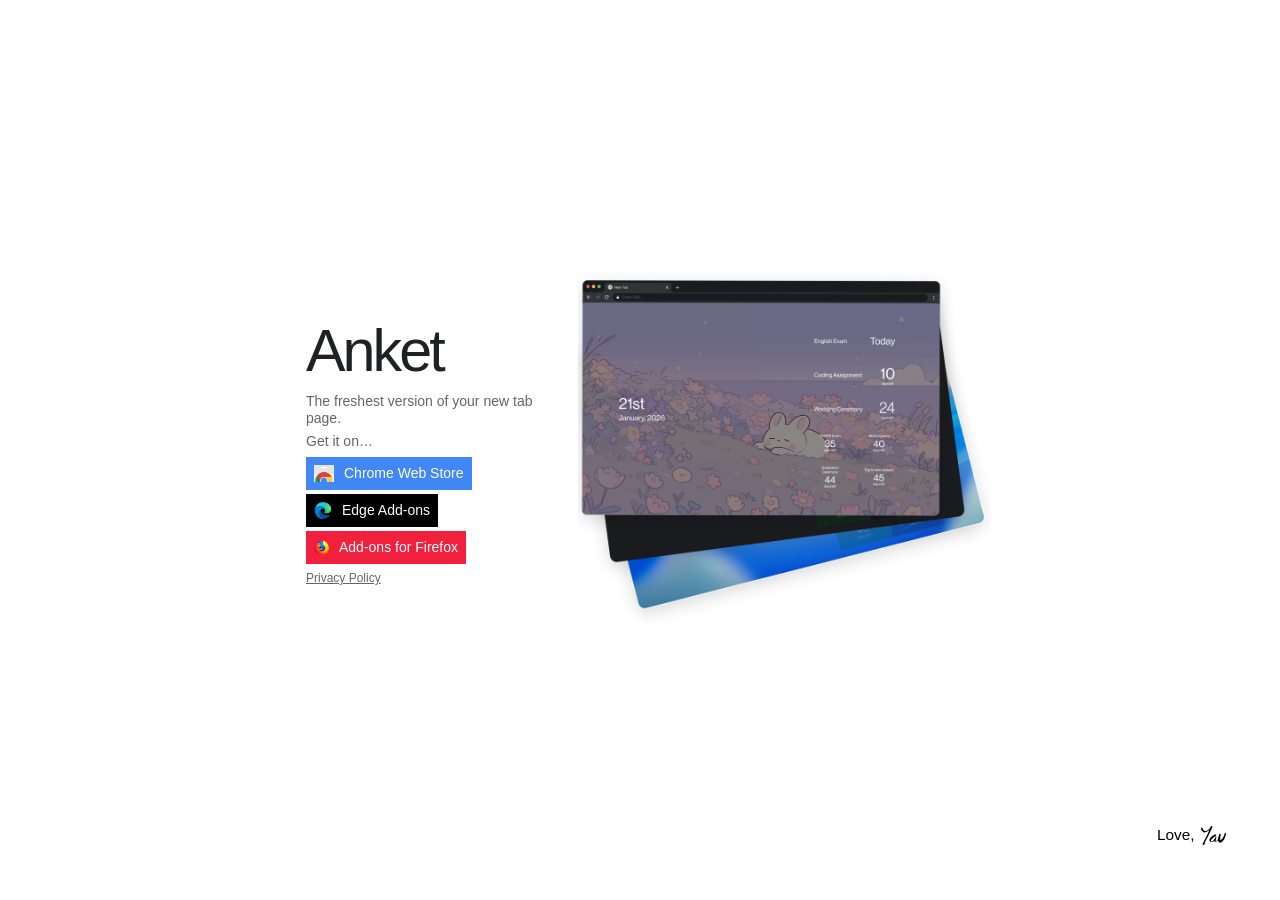
==== anket/index.html @ 48ada391 "Early commit" ====
<!doctype html>
<html lang="en">
<head>
  <meta charset="utf-8">
  <meta name="viewport" content="width=device-width, initial-scale=1">
  <title>Anket</title>
  <meta name="description" content="The freshest version of your new tab page.">
  <link rel="icon" href="/assets/yav-signature.svg">
  <link rel="stylesheet" href="/assets/styles.css">
</head>
<body>
  <main class="anket">
    <div class="anket-row">
      <div class="anket-copy">
        <h1 class="wordmark">Anket</h1>
        <p class="lede">The freshest version of your new tab page.</p>
        <p class="get-it">Get it on&hellip;</p>

        <!-- Store listings are pending review — these point at /404.html until they're live. -->
        <div class="store-links">
          <a class="store-link store-link--chrome" href="/404.html">
            <span class="icon icon--chrome"><img src="/assets/chrome.png" alt="" width="20" height="17"></span>
            <span>Chrome Web Store</span>
          </a>
          <a class="store-link store-link--edge" href="/404.html">
            <span class="icon icon--edge"><img src="/assets/edge.png" alt="" width="18" height="17"></span>
            <span>Edge Add-ons</span>
          </a>
          <a class="store-link store-link--firefox" href="/404.html">
            <span class="icon icon--firefox"><img src="/assets/firefox.png" alt="" width="15" height="15"></span>
            <span>Add-ons for Firefox</span>
          </a>
        </div>

        <p class="privacy-link"><a href="/anket/privacy-policy">Privacy Policy</a></p>
      </div>

      <div class="anket-shot">
        <img src="/assets/anket-hero.png" alt="Anket new tab page showing a calendar countdown over a custom background" width="412" height="370">
      </div>
    </div>
  </main>

  <p class="signoff">
    <span>Love,</span>
    <img class="signature" src="/assets/yav-signature.svg" alt="Yav" width="26" height="19">
  </p>
</body>
</html>
---- assets/styles.css ----
/* ------------------------------------------------------------------
   mryav.com — shared styles
   Type: Neue Haas Grotesk Display Pro (design), Helvetica Neue fallback.
   Drop woff2 files into /assets/fonts and uncomment the @font-face
   blocks below to render the licensed family.
   ------------------------------------------------------------------ */

/*
@font-face {
  font-family: "Neue Haas Grotesk Display Pro";
  src: url("fonts/NeueHaasDisplayLight.woff2") format("woff2");
  font-weight: 300;
  font-style: normal;
  font-display: swap;
}
@font-face {
  font-family: "Neue Haas Grotesk Display Pro";
  src: url("fonts/NeueHaasDisplayRoman.woff2") format("woff2");
  font-weight: 400;
  font-style: normal;
  font-display: swap;
}
@font-face {
  font-family: "Neue Haas Grotesk Display Pro";
  src: url("fonts/NeueHaasDisplayBold.woff2") format("woff2");
  font-weight: 700;
  font-style: normal;
  font-display: swap;
}
*/

:root {
  --font-sans: "Neue Haas Grotesk Display Pro", "Helvetica Neue", Helvetica, Arial, sans-serif;
  --ink: #000;
  --wordmark: #202124;
  --chrome-blue: #4287f6;
  --firefox-red: #f1213e;
  --muted-opacity: 0.6;
}

*,
*::before,
*::after {
  box-sizing: border-box;
}

html {
  -webkit-text-size-adjust: 100%;
}

body {
  margin: 0;
  background: #fff;
  color: var(--ink);
  font-family: var(--font-sans);
  font-weight: 400;
  line-height: 1.2;
  -webkit-font-smoothing: antialiased;
  -moz-osx-font-smoothing: grayscale;
}

a {
  color: inherit;
}

/* Link that carries no underline — used where the design shows plain text */
a.plain {
  text-decoration: none;
}

a.plain:hover,
a.plain:focus-visible {
  text-decoration: underline;
}

img {
  max-width: 100%;
}

/* ---------- Signature ---------- */

.signature {
  display: block;
  width: 25.385px;
  height: 18.374px;
  flex: none;
}

/* "Love, Yav" sign-off, pinned to the bottom-right of the viewport */
.signoff {
  position: fixed;
  right: 54px;
  bottom: 40px;
  display: flex;
  align-items: center;
  gap: 6px;
  font-size: 15.385px;
  pointer-events: none;
}

/* ---------- Home ---------- */

.home {
  min-height: 100vh;
  min-height: 100svh;
  display: flex;
  flex-direction: column;
  align-items: center;
  justify-content: center;
  padding: 16px;
}

.home-lines {
  display: flex;
  flex-direction: column;
  gap: 10px;
  align-items: flex-start;
  font-size: 15.385px;
}

.home-lines p {
  margin: 0;
}

.home-greeting {
  display: flex;
  align-items: center;
  gap: 4px;
}

/* Measure-limited lines on the 404 */
.wrap-316 {
  max-width: 316px;
}

/* ---------- Anket landing ---------- */

.anket {
  min-height: 100vh;
  min-height: 100svh;
  display: flex;
  flex-direction: column;
  align-items: center;
  justify-content: center;
  padding: 16px;
}

.anket-row {
  display: flex;
  align-items: center;
  justify-content: space-between;
  gap: 32px;
  width: 100%;
  max-width: 700px;
  height: 400px;
  padding: 0 16px;
}

.anket-copy {
  display: flex;
  flex-direction: column;
  align-items: flex-start;
  gap: 7px;
}

.wordmark {
  margin: 0;
  color: var(--wordmark);
  font-size: 59.259px;
  font-weight: 300;
  letter-spacing: -2.963px;
  white-space: nowrap;
}

.anket-copy .lede,
.anket-copy .get-it {
  margin: 0;
  width: 240px;
  font-size: 14px;
  opacity: var(--muted-opacity);
}

.store-links {
  display: flex;
  flex-direction: column;
  align-items: flex-start;
  gap: 4px;
}

.store-link {
  display: flex;
  align-items: center;
  justify-content: center;
  gap: 10px;
  padding: 8px;
  color: #fff;
  font-size: 14px;
  text-decoration: none;
  white-space: nowrap;
  transition: opacity 0.15s ease;
}

.store-link:hover,
.store-link:focus-visible {
  opacity: 0.85;
}

.store-link--chrome {
  background: var(--chrome-blue);
}

.store-link--edge {
  background: #000;
}

.store-link--firefox {
  background: var(--firefox-red);
}

.store-link .icon {
  display: block;
  flex: none;
  overflow: hidden;
}

.store-link .icon img {
  display: block;
  width: 100%;
  height: 100%;
  object-fit: cover;
}

.icon--chrome {
  width: 20px;
  height: 17px;
}

.icon--edge {
  width: 18px;
  height: 17px;
}

.icon--firefox {
  width: 15px;
  height: 15px;
}

.privacy-link {
  margin: 0;
  font-size: 12px;
  opacity: var(--muted-opacity);
}

.anket-shot {
  flex: none;
  width: 412px;
  height: 370px;
  overflow: hidden;
}

.anket-shot img {
  display: block;
  width: 100%;
  height: 100%;
  object-fit: cover;
}

/* ---------- Privacy policy ---------- */

body.policy-page {
  position: relative;
}

body.policy-page .signoff {
  position: absolute;
  bottom: 40px;
}

.policy {
  min-height: 100vh;
  min-height: 100svh;
  display: flex;
  flex-direction: column;
  align-items: center;
  padding: 16px;
}

.policy-inner {
  width: 100%;
  max-width: 700px;
  padding: 124px 16px 120px;
}

.policy-head {
  display: flex;
  align-items: center;
  gap: 18px;
  margin-bottom: 7px;
}

.policy-head .wordmark {
  font-size: 37.5px;
  letter-spacing: -1.875px;
}

.policy-head .kicker {
  margin: 0;
  font-size: 14px;
  opacity: var(--muted-opacity);
}

.doc {
  max-width: 481px;
  font-size: 14px;
  opacity: var(--muted-opacity);
}

.doc h2 {
  margin: 0 0 17px;
  font-size: 24px;
  font-weight: 300;
  line-height: 1.2;
}

.doc p {
  margin: 0 0 17px;
}

.doc ul {
  margin: 0 0 17px;
  padding: 0;
}

.doc li {
  margin: 0;
}

.doc strong {
  font-weight: 700;
}

/* Plain dash list — flush left, matching the design */
.dash-list {
  list-style: none;
}

.dash-list li::before {
  content: "- ";
}

/* Bulleted list — hanging bullet, 1.5em indent */
.bullet-list {
  list-style: disc;
  padding-left: 21px;
}

.doc a {
  color: inherit;
}

/* Link that carries no underline — used where the design shows plain text */
a.plain {
  text-decoration: none;
}

a.plain:hover,
a.plain:focus-visible {
  text-decoration: underline;
}

/* ---------- Responsive ---------- */

@media (max-width: 720px) {
  .anket-row {
    flex-direction: column;
    align-items: flex-start;
    justify-content: center;
    height: auto;
    gap: 40px;
  }

  .anket-shot {
    width: 100%;
    max-width: 412px;
    height: auto;
    aspect-ratio: 412 / 370;
  }

  .wordmark {
    font-size: 48px;
    letter-spacing: -2.4px;
  }

  .policy-inner {
    padding: 72px 16px 120px;
  }

  .policy-head {
    flex-wrap: wrap;
    gap: 12px;
  }

  .policy-head .wordmark {
    font-size: 32px;
    letter-spacing: -1.6px;
  }

  .signoff {
    right: 24px;
    bottom: 24px;
  }
}
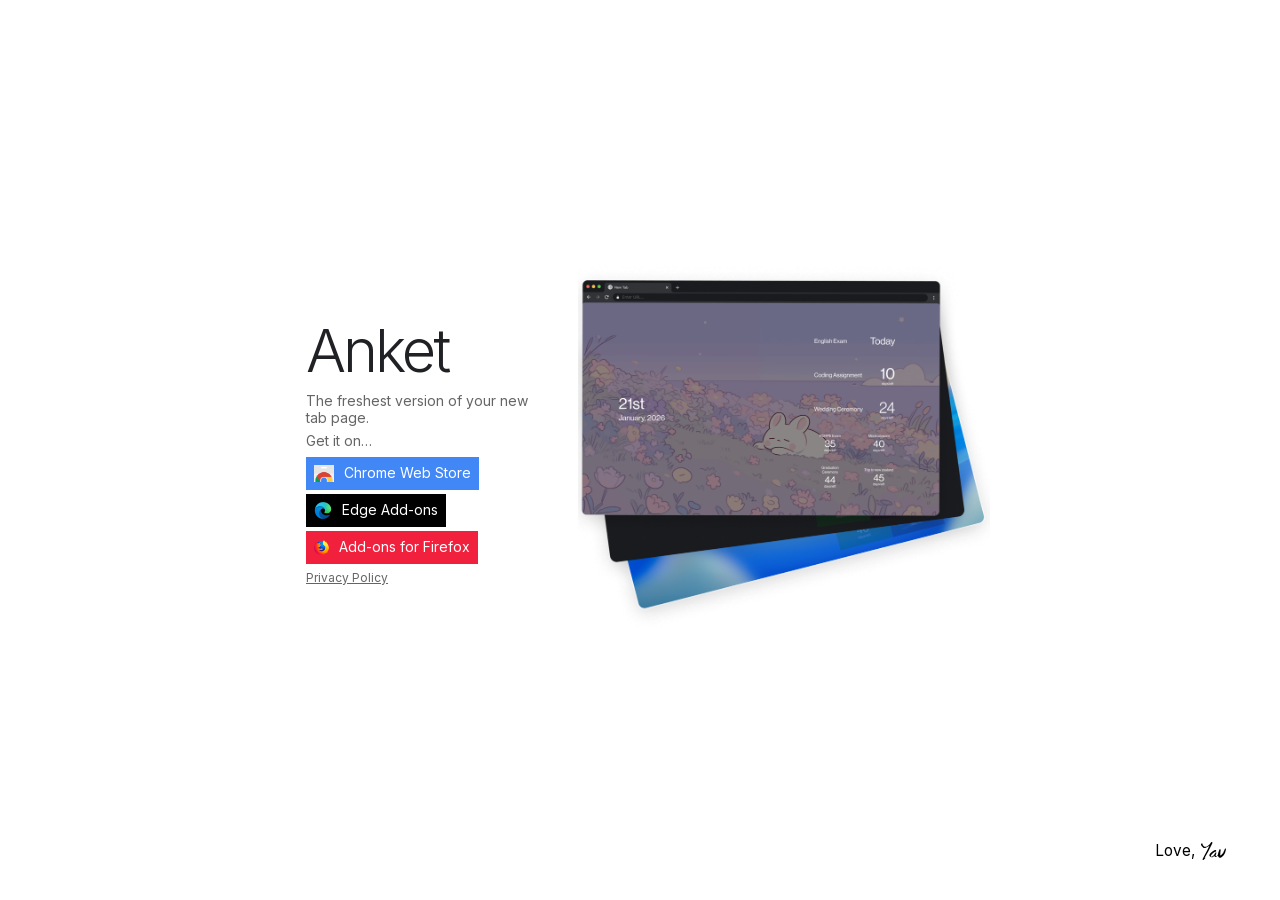
==== commit 9815c0a7: "favuicon" ====
--- a/anket/index.html
+++ b/anket/index.html
@@ -5,7 +5,7 @@
   <meta name="viewport" content="width=device-width, initial-scale=1">
   <title>Anket</title>
   <meta name="description" content="The freshest version of your new tab page.">
-  <link rel="icon" href="/assets/yav-signature.svg">
+  <link rel="icon" href="/assets/favicon.png">
   <link rel="stylesheet" href="/assets/styles.css">
 </head>
 <body>
--- a/assets/styles.css
+++ b/assets/styles.css
@@ -1,36 +1,63 @@
 /* ------------------------------------------------------------------
    mryav.com — shared styles
-   Type: Neue Haas Grotesk Display Pro (design), Helvetica Neue fallback.
-   Drop woff2 files into /assets/fonts and uncomment the @font-face
-   blocks below to render the licensed family.
+
+   TYPE
+   The design is set in Neue Haas Grotesk Display Pro. All eight of its
+   weights install under the single family name "Neue Haas Grotesk
+   Display Pro" with non-standard style names ("45 Light", "55 Roman",
+   "75 Bold"), which browsers cannot map onto CSS font-weight — asking
+   that family for weight 300 or 400 lands on the XXThin face, and every
+   page renders hairline-thin.
+
+   So we never name that family directly. Instead each cut is bound to
+   the CSS weight it belongs to, addressed by its PostScript name, under
+   the alias "Neue Haas Display". Visitors without the font fall through
+   to Inter, a neo-grotesque with the same weight steps, self-hosted so
+   it renders identically everywhere and contacts no third party.
+
+   Weight mapping — 45 Light -> 300, 55 Roman -> 400, 75 Bold -> 700.
+
+   To serve Neue Haas to visitors too, you need a webfont licence from
+   Commercial Type (the desktop .ttf files in ~/Library/Fonts are not
+   licensed for embedding). With one, drop the woff2 files into
+   /assets/fonts and add a url() after each local() below.
    ------------------------------------------------------------------ */
 
-/*
 @font-face {
-  font-family: "Neue Haas Grotesk Display Pro";
-  src: url("fonts/NeueHaasDisplayLight.woff2") format("woff2");
+  font-family: "Neue Haas Display";
+  src: local("NeueHaasDisplay-Light"), local("Neue Haas Grotesk Display Pro 45 Light");
   font-weight: 300;
   font-style: normal;
-  font-display: swap;
-}
+}
+
 @font-face {
-  font-family: "Neue Haas Grotesk Display Pro";
-  src: url("fonts/NeueHaasDisplayRoman.woff2") format("woff2");
+  font-family: "Neue Haas Display";
+  src: local("NeueHaasDisplay-Roman"), local("Neue Haas Grotesk Display Pro 55 Roman");
   font-weight: 400;
   font-style: normal;
-  font-display: swap;
-}
+}
+
 @font-face {
-  font-family: "Neue Haas Grotesk Display Pro";
-  src: url("fonts/NeueHaasDisplayBold.woff2") format("woff2");
+  font-family: "Neue Haas Display";
+  src: local("NeueHaasDisplay-Bold"), local("Neue Haas Grotesk Display Pro 75 Bold");
   font-weight: 700;
   font-style: normal;
+}
+
+/* Inter (SIL Open Font License 1.1) — variable, latin subset */
+@font-face {
+  font-family: "Inter";
+  src: url("fonts/inter-latin.woff2") format("woff2");
+  font-weight: 100 900;
+  font-style: normal;
   font-display: swap;
-}
-*/
+  unicode-range: U+0000-00FF, U+0131, U+0152-0153, U+02BB-02BC, U+02C6,
+    U+02DA, U+02DC, U+0304, U+0308, U+0329, U+2000-206F, U+2074, U+20AC,
+    U+2122, U+2191, U+2193, U+2212, U+2215, U+FEFF, U+FFFD;
+}
 
 :root {
-  --font-sans: "Neue Haas Grotesk Display Pro", "Helvetica Neue", Helvetica, Arial, sans-serif;
+  --font-sans: "Neue Haas Display", "Inter", "Helvetica Neue", Helvetica, Arial, sans-serif;
   --ink: #000;
   --wordmark: #202124;
   --chrome-blue: #4287f6;
@@ -57,6 +84,7 @@
   line-height: 1.2;
   -webkit-font-smoothing: antialiased;
   -moz-osx-font-smoothing: grayscale;
+  font-synthesis-weight: none;
 }
 
 a {
@@ -86,14 +114,19 @@
   flex: none;
 }
 
-/* "Love, Yav" sign-off, pinned to the bottom-right of the viewport */
+/* "Love, Yav" sign-off — pinned to the bottom-right of the viewport, so it
+   stays put while the privacy policy scrolls underneath it. */
 .signoff {
   position: fixed;
   right: 54px;
-  bottom: 40px;
+  bottom: 32px;
+  z-index: 1;
   display: flex;
   align-items: center;
   gap: 6px;
+  margin: 0;
+  padding: 8px 0 8px 14px;
+  background: #fff;
   font-size: 15.385px;
   pointer-events: none;
 }
@@ -254,6 +287,7 @@
 .anket-shot {
   flex: none;
   width: 412px;
+  max-width: 100%;
   height: 370px;
   overflow: hidden;
 }
@@ -266,15 +300,6 @@
 }
 
 /* ---------- Privacy policy ---------- */
-
-body.policy-page {
-  position: relative;
-}
-
-body.policy-page .signoff {
-  position: absolute;
-  bottom: 40px;
-}
 
 .policy {
   min-height: 100vh;
@@ -405,8 +430,14 @@
     letter-spacing: -1.6px;
   }
 
+  /* The column runs full-width here, so the sign-off would clip a line of
+     text mid-scroll. Widen its white ground into a strip and text passes
+     cleanly beneath it instead. */
   .signoff {
+    left: 0;
     right: 24px;
-    bottom: 24px;
-  }
-}
+    bottom: 0;
+    justify-content: flex-end;
+    padding: 12px 0 16px 24px;
+  }
+}
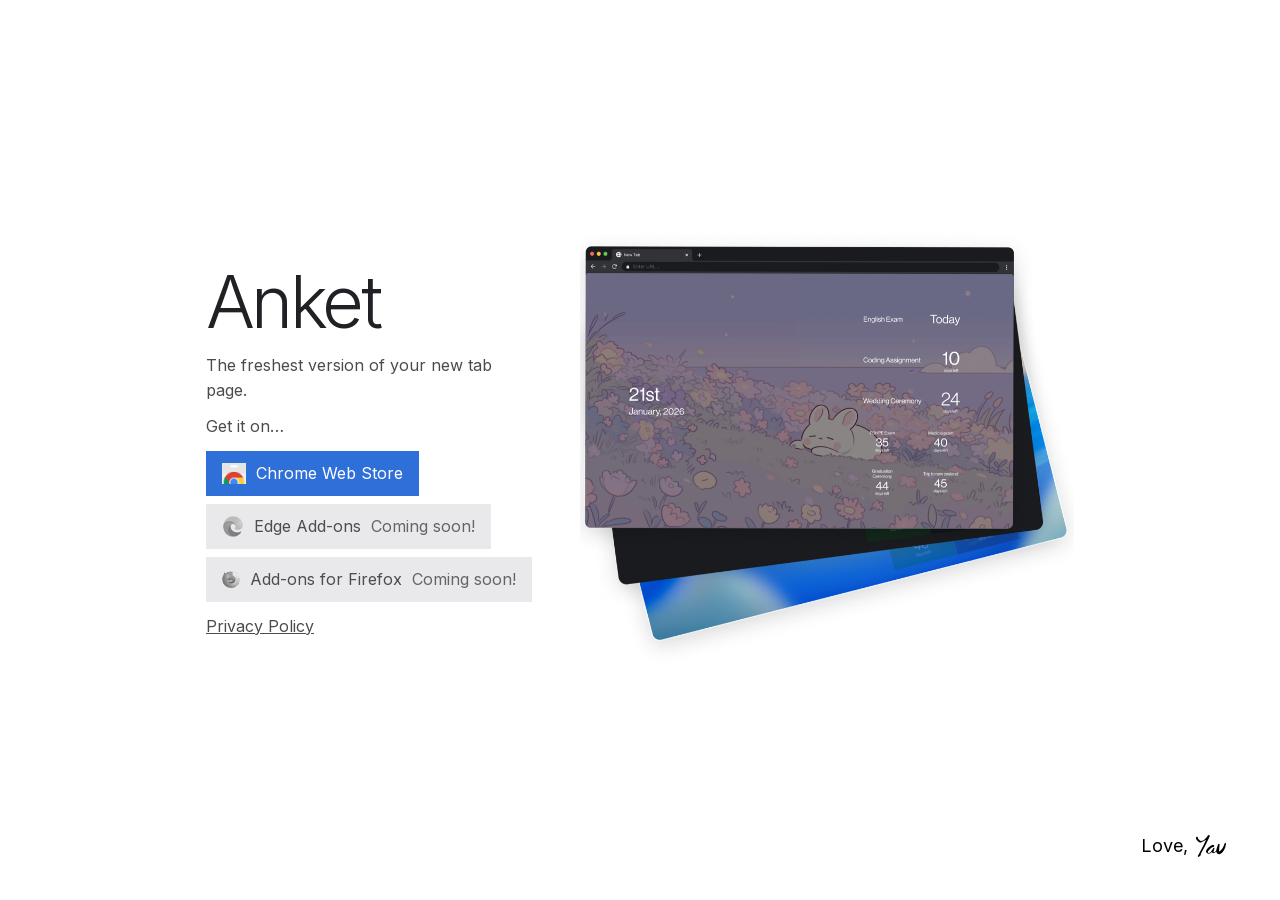
==== commit 65dee2e0: "Added coming soon" ====
--- a/anket/index.html
+++ b/anket/index.html
@@ -16,34 +16,41 @@
         <p class="lede">The freshest version of your new tab page.</p>
         <p class="get-it">Get it on&hellip;</p>
 
-        <!-- Store listings are pending review — these point at /404.html until they're live. -->
+        <!-- Edge and Firefox listings are still in review. They are plain spans,
+             not links, so they take no keyboard focus while they lead nowhere;
+             swap each back to <a class="store-link store-link--edge" href="..">
+             and drop the "Coming soon!" span once it is live. -->
         <div class="store-links">
-          <a class="store-link store-link--chrome" href="/404.html">
-            <span class="icon icon--chrome"><img src="/assets/chrome.png" alt="" width="20" height="17"></span>
+          <a class="store-link store-link--chrome"
+             href="https://chromewebstore.google.com/detail/anket-new-tab-page/adbampbngjnjicfbfmbdljjdjkondbik?authuser=0&amp;hl=en"
+             target="_blank" rel="noopener">
+            <span class="icon icon--chrome"><img src="/assets/chrome.png" alt="" width="24" height="20"></span>
             <span>Chrome Web Store</span>
           </a>
-          <a class="store-link store-link--edge" href="/404.html">
-            <span class="icon icon--edge"><img src="/assets/edge.png" alt="" width="18" height="17"></span>
+          <span class="store-link store-link--soon">
+            <span class="icon icon--edge"><img src="/assets/edge.png" alt="" width="22" height="20"></span>
             <span>Edge Add-ons</span>
-          </a>
-          <a class="store-link store-link--firefox" href="/404.html">
-            <span class="icon icon--firefox"><img src="/assets/firefox.png" alt="" width="15" height="15"></span>
+            <span class="soon">Coming soon!</span>
+          </span>
+          <span class="store-link store-link--soon">
+            <span class="icon icon--firefox"><img src="/assets/firefox.png" alt="" width="18" height="18"></span>
             <span>Add-ons for Firefox</span>
-          </a>
+            <span class="soon">Coming soon!</span>
+          </span>
         </div>
 
         <p class="privacy-link"><a href="/anket/privacy-policy">Privacy Policy</a></p>
       </div>
 
       <div class="anket-shot">
-        <img src="/assets/anket-hero.png" alt="Anket new tab page showing a calendar countdown over a custom background" width="412" height="370">
+        <img src="/assets/anket-hero.png" alt="Anket new tab page showing a calendar countdown over a custom background" width="494" height="444">
       </div>
     </div>
   </main>
 
   <p class="signoff">
     <span>Love,</span>
-    <img class="signature" src="/assets/yav-signature.svg" alt="Yav" width="26" height="19">
+    <img class="signature" src="/assets/yav-signature.svg" alt="Yav" width="30" height="22">
   </p>
 </body>
 </html>
--- a/assets/styles.css
+++ b/assets/styles.css
@@ -56,13 +56,42 @@
     U+2122, U+2191, U+2193, U+2212, U+2215, U+FEFF, U+FFFD;
 }
 
+/* ------------------------------------------------------------------
+   SIZING
+   The Figma frames are drawn at a 14px base with 1.2 leading, which is
+   below what reads comfortably on the web. Everything below is set in
+   rem off a 16px root, so the whole page scales with the reader's own
+   browser font-size setting rather than pinning them to the design's
+   pixel values. Proportions from the design are preserved; the scale
+   they sit on is larger.
+
+   Floors held to: 16px minimum for body and interactive text, 1.5
+   leading for prose, 44px minimum hit area on the store buttons, and
+   muted text at 70% black (7.7:1 on white — AAA) rather than 60%.
+   ------------------------------------------------------------------ */
+
 :root {
   --font-sans: "Neue Haas Display", "Inter", "Helvetica Neue", Helvetica, Arial, sans-serif;
+
   --ink: #000;
   --wordmark: #202124;
-  --chrome-blue: #4287f6;
-  --firefox-red: #f1213e;
-  --muted-opacity: 0.6;
+  /* Darkened from the Figma swatches (#4287f6 / #f1213e), same hue: white
+     label text on the originals is 3.48:1 and 4.18:1, both under the 4.5:1
+     AA floor for normal-weight text. These read 4.8:1 and 5.0:1. */
+  --chrome-blue: #2f6fd8;
+  --firefox-red: #db1836;
+
+  /* 70% black = #4d4d4d, 7.7:1 on white */
+  --muted-opacity: 0.7;
+
+  --fs-body: 1rem;        /* 16px */
+  --fs-lead: 1.125rem;    /* 18px */
+  --fs-h2: 1.75rem;       /* 28px */
+  --fs-wordmark: clamp(3rem, 7vw, 4.5rem);
+  --fs-wordmark-sm: clamp(2rem, 5vw, 2.75rem);
+
+  --lh-display: 1.1;
+  --lh-body: 1.55;
 }
 
 *,
@@ -80,8 +109,9 @@
   background: #fff;
   color: var(--ink);
   font-family: var(--font-sans);
+  font-size: var(--fs-body);
   font-weight: 400;
-  line-height: 1.2;
+  line-height: var(--lh-body);
   -webkit-font-smoothing: antialiased;
   -moz-osx-font-smoothing: grayscale;
   font-synthesis-weight: none;
@@ -91,6 +121,13 @@
   color: inherit;
 }
 
+/* A focus ring that stays legible on white and on the coloured buttons. */
+a:focus-visible {
+  outline: 3px solid var(--wordmark);
+  outline-offset: 3px;
+  border-radius: 2px;
+}
+
 /* Link that carries no underline — used where the design shows plain text */
 a.plain {
   text-decoration: none;
@@ -105,12 +142,21 @@
   max-width: 100%;
 }
 
+@media (prefers-reduced-motion: reduce) {
+  *,
+  *::before,
+  *::after {
+    transition-duration: 0.01ms !important;
+    animation-duration: 0.01ms !important;
+  }
+}
+
 /* ---------- Signature ---------- */
 
 .signature {
   display: block;
-  width: 25.385px;
-  height: 18.374px;
+  width: 1.9rem;
+  height: 1.375rem;
   flex: none;
 }
 
@@ -118,20 +164,20 @@
    stays put while the privacy policy scrolls underneath it. */
 .signoff {
   position: fixed;
-  right: 54px;
-  bottom: 32px;
+  right: 3.375rem;
+  bottom: 2rem;
   z-index: 1;
   display: flex;
   align-items: center;
-  gap: 6px;
-  margin: 0;
-  padding: 8px 0 8px 14px;
+  gap: 0.5rem;
+  margin: 0;
+  padding: 0.5rem 0 0.5rem 0.875rem;
   background: #fff;
-  font-size: 15.385px;
+  font-size: var(--fs-lead);
   pointer-events: none;
 }
 
-/* ---------- Home ---------- */
+/* ---------- Home / 404 ---------- */
 
 .home {
   min-height: 100vh;
@@ -140,30 +186,33 @@
   flex-direction: column;
   align-items: center;
   justify-content: center;
-  padding: 16px;
+  padding: 1.5rem;
 }
 
 .home-lines {
   display: flex;
   flex-direction: column;
-  gap: 10px;
+  gap: 0.875rem;
   align-items: flex-start;
-  font-size: 15.385px;
-}
-
-.home-lines p {
-  margin: 0;
+  font-size: var(--fs-lead);
+}
+
+.home-lines p,
+.home-lines h1 {
+  margin: 0;
+  font-size: inherit;
+  font-weight: 400;
 }
 
 .home-greeting {
   display: flex;
   align-items: center;
-  gap: 4px;
+  gap: 0.375rem;
 }
 
 /* Measure-limited lines on the 404 */
 .wrap-316 {
-  max-width: 316px;
+  max-width: 23rem;
 }
 
 /* ---------- Anket landing ---------- */
@@ -175,41 +224,41 @@
   flex-direction: column;
   align-items: center;
   justify-content: center;
-  padding: 16px;
+  padding: 1.5rem;
 }
 
 .anket-row {
   display: flex;
   align-items: center;
   justify-content: space-between;
-  gap: 32px;
+  gap: 3rem;
   width: 100%;
-  max-width: 700px;
-  height: 400px;
-  padding: 0 16px;
+  max-width: 900px;
+  padding: 0 1rem;
 }
 
 .anket-copy {
   display: flex;
   flex-direction: column;
   align-items: flex-start;
-  gap: 7px;
+  gap: 0.75rem;
 }
 
 .wordmark {
   margin: 0;
   color: var(--wordmark);
-  font-size: 59.259px;
+  font-size: var(--fs-wordmark);
   font-weight: 300;
-  letter-spacing: -2.963px;
+  line-height: var(--lh-display);
+  letter-spacing: -0.05em;
   white-space: nowrap;
 }
 
 .anket-copy .lede,
 .anket-copy .get-it {
   margin: 0;
-  width: 240px;
-  font-size: 14px;
+  max-width: 18rem;
+  font-size: var(--fs-body);
   opacity: var(--muted-opacity);
 }
 
@@ -217,24 +266,33 @@
   display: flex;
   flex-direction: column;
   align-items: flex-start;
-  gap: 4px;
-}
-
+  gap: 0.5rem;
+}
+
+/* padding + 1.55 leading clears a 44px hit area at every text size */
 .store-link {
   display: flex;
   align-items: center;
   justify-content: center;
-  gap: 10px;
-  padding: 8px;
+  flex-wrap: wrap;
+  gap: 0.375rem 0.625rem;
+  min-height: 2.75rem;
+  padding: 0.625rem 1rem;
+  max-width: 100%;
   color: #fff;
-  font-size: 14px;
+  font-size: var(--fs-body);
   text-decoration: none;
+  transition: opacity 0.15s ease;
+}
+
+/* Each label holds together, but "Coming soon!" may drop to a second line
+   rather than push the button past a narrow viewport. */
+.store-link > span {
   white-space: nowrap;
-  transition: opacity 0.15s ease;
-}
-
-.store-link:hover,
-.store-link:focus-visible {
+}
+
+a.store-link:hover,
+a.store-link:focus-visible {
   opacity: 0.85;
 }
 
@@ -248,6 +306,25 @@
 
 .store-link--firefox {
   background: var(--firefox-red);
+}
+
+/* Awaiting store approval — greyed, inert, and saying so. #4d4d4d on
+   #e9e9eb is 7:1, so the label stays legible rather than "disabled-dim". */
+.store-link--soon {
+  background: #e9e9eb;
+  color: #4d4d4d;
+  cursor: default;
+}
+
+/* A full-colour browser mark on a grey button reads as still-active */
+.store-link--soon .icon img {
+  filter: grayscale(1);
+  opacity: 0.65;
+}
+
+/* 0.85 is the floor that still clears 4.5:1 on the grey (4.88:1) */
+.store-link--soon .soon {
+  opacity: 0.85;
 }
 
 .store-link .icon {
@@ -264,31 +341,31 @@
 }
 
 .icon--chrome {
-  width: 20px;
-  height: 17px;
+  width: 1.5rem;
+  height: 1.275rem;
 }
 
 .icon--edge {
-  width: 18px;
-  height: 17px;
+  width: 1.35rem;
+  height: 1.275rem;
 }
 
 .icon--firefox {
-  width: 15px;
-  height: 15px;
+  width: 1.125rem;
+  height: 1.125rem;
 }
 
 .privacy-link {
   margin: 0;
-  font-size: 12px;
+  font-size: var(--fs-body);
   opacity: var(--muted-opacity);
 }
 
 .anket-shot {
   flex: none;
-  width: 412px;
+  width: 494px;
   max-width: 100%;
-  height: 370px;
+  aspect-ratio: 412 / 370;
   overflow: hidden;
 }
 
@@ -307,127 +384,117 @@
   display: flex;
   flex-direction: column;
   align-items: center;
-  padding: 16px;
+  padding: 1.5rem;
 }
 
 .policy-inner {
   width: 100%;
-  max-width: 700px;
-  padding: 124px 16px 120px;
+  max-width: 840px;
+  padding: 7.5rem 1rem 8rem;
 }
 
 .policy-head {
   display: flex;
-  align-items: center;
-  gap: 18px;
-  margin-bottom: 7px;
+  align-items: baseline;
+  gap: 1.25rem;
+  margin-bottom: 0.5rem;
 }
 
 .policy-head .wordmark {
-  font-size: 37.5px;
-  letter-spacing: -1.875px;
+  font-size: var(--fs-wordmark-sm);
 }
 
 .policy-head .kicker {
   margin: 0;
-  font-size: 14px;
+  font-size: var(--fs-body);
   opacity: var(--muted-opacity);
 }
 
+/* ~68 characters at the base size — inside the 45–75 comfortable measure */
 .doc {
-  max-width: 481px;
-  font-size: 14px;
+  max-width: 36rem;
+  font-size: var(--fs-body);
   opacity: var(--muted-opacity);
 }
 
 .doc h2 {
-  margin: 0 0 17px;
-  font-size: 24px;
+  margin: 2.25rem 0 1rem;
+  font-size: var(--fs-h2);
   font-weight: 300;
-  line-height: 1.2;
+  line-height: var(--lh-display);
+}
+
+.doc > :first-child {
+  margin-top: 0;
 }
 
 .doc p {
-  margin: 0 0 17px;
+  margin: 0 0 1.5rem;
 }
 
 .doc ul {
-  margin: 0 0 17px;
+  margin: 0 0 1.5rem;
   padding: 0;
 }
 
 .doc li {
-  margin: 0;
+  margin: 0 0 0.375rem;
+}
+
+.doc li:last-child {
+  margin-bottom: 0;
 }
 
 .doc strong {
   font-weight: 700;
 }
 
-/* Plain dash list — flush left, matching the design */
+/* Plain dash list — flush left and tightly grouped, as in the design.
+   The 1.55 leading already separates the lines. */
 .dash-list {
   list-style: none;
 }
 
+.dash-list li {
+  margin-bottom: 0;
+}
+
 .dash-list li::before {
   content: "- ";
 }
 
-/* Bulleted list — hanging bullet, 1.5em indent */
+/* Bulleted list — hanging bullet */
 .bullet-list {
   list-style: disc;
-  padding-left: 21px;
+  padding-left: 1.5rem;
 }
 
 .doc a {
   color: inherit;
 }
 
-/* Link that carries no underline — used where the design shows plain text */
-a.plain {
-  text-decoration: none;
-}
-
-a.plain:hover,
-a.plain:focus-visible {
-  text-decoration: underline;
-}
-
 /* ---------- Responsive ---------- */
 
-@media (max-width: 720px) {
+@media (max-width: 900px) {
   .anket-row {
     flex-direction: column;
     align-items: flex-start;
     justify-content: center;
-    height: auto;
-    gap: 40px;
+    gap: 2.5rem;
   }
 
   .anket-shot {
-    width: 100%;
-    max-width: 412px;
-    height: auto;
-    aspect-ratio: 412 / 370;
+    width: 494px;
   }
 
-  .wordmark {
-    font-size: 48px;
-    letter-spacing: -2.4px;
-  }
-
   .policy-inner {
-    padding: 72px 16px 120px;
+    padding: 4.5rem 1rem 8rem;
   }
 
   .policy-head {
     flex-wrap: wrap;
-    gap: 12px;
-  }
-
-  .policy-head .wordmark {
-    font-size: 32px;
-    letter-spacing: -1.6px;
+    align-items: baseline;
+    gap: 0.75rem 1rem;
   }
 
   /* The column runs full-width here, so the sign-off would clip a line of
@@ -435,9 +502,9 @@
      cleanly beneath it instead. */
   .signoff {
     left: 0;
-    right: 24px;
+    right: 1.5rem;
     bottom: 0;
     justify-content: flex-end;
-    padding: 12px 0 16px 24px;
+    padding: 0.75rem 0 1rem 1.5rem;
   }
 }
